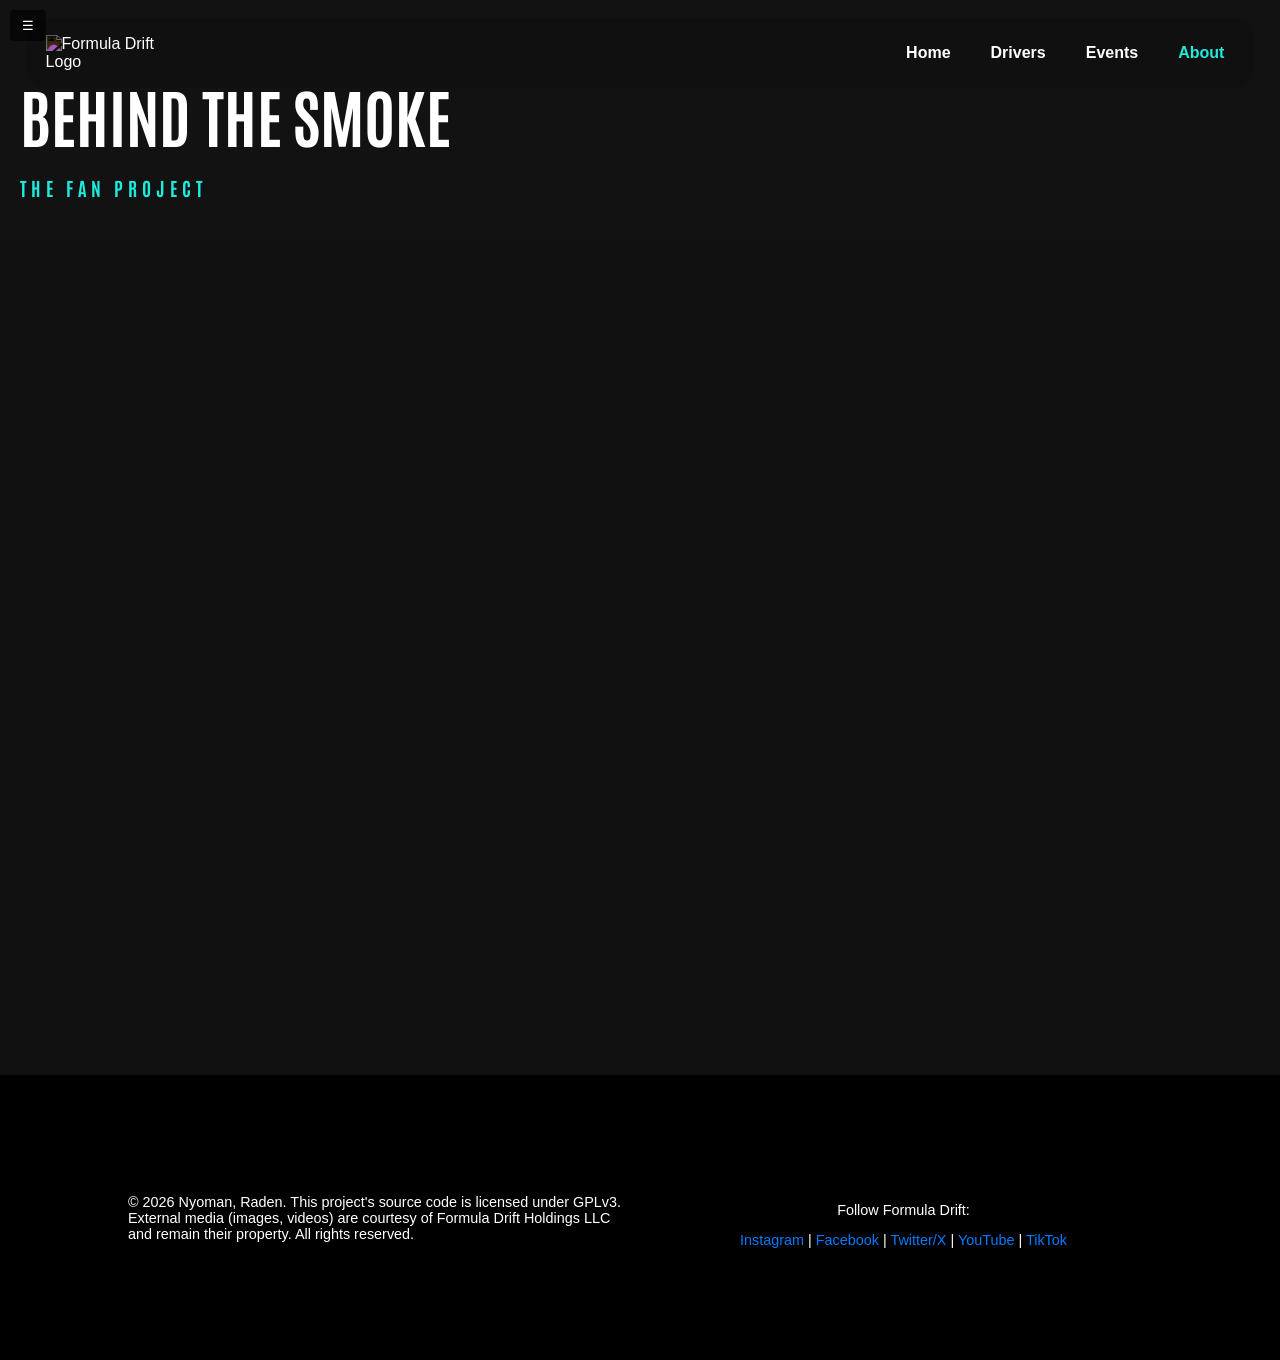
==== about.html @ e2583ee7 "Initial commit!" ====
<!--
    Formula Drift Fan Project, (C) 2026 Nyoman Raden
    This webpage is "free software": you can redistribute it and/or modify
    it under the terms of the GNU General Public License as published by
    the Free Software Foundation, either version 3 of the License, or
    (at your option) any later version.

    This webpage is distributed in the hope that it will be useful,
    but WITHOUT ANY WARRANTY; without even the implied warranty of
    MERCHANTABILITY or FITNESS FOR A PARTICULAR PURPOSE.  See the
    GNU General Public License for more details.

    You should have received a copy of the GNU General Public License
    along with this webpage source. If not, see <https://www.gnu.org/licenses/>.

    External media (images, videos) are courtesy of Formula Drift Holdings LLC
    and remain their property. All rights reserved.
-->

<!DOCTYPE html>
<html lang="en">
<head>
    <meta charset="UTF-8"/>
    <meta name="viewport" content="width=device-width, initial-scale=1.0">
    <title>Formula Drift - About</title>
    <link rel="stylesheet" href="styles.css"/>
    <link href="https://fonts.googleapis.com/css2?family=Antonio" rel="stylesheet"/>
    <script src="script.js" defer></script>
</head>
<body>
    <button id="menu-toggle">☰</button>
    <header>
        <nav>
            <img src="https://www.formulad.com/images/assets/logo.svg" alt="Formula Drift Logo"/>
            <ul>
                <li><a onclick="do_redirect(this.href)" href="index.html">Home</a></li>
                <li><a onclick="do_redirect(this.href)" href="drivers.html">Drivers</a></li>
                <li><a onclick="do_redirect(this.href)" href="events.html">Events</a></li>
                <li><a class="active" href="#">About</a></li>
            </ul>
        </nav>
    </header>

    <main>
        <section class="padding" id="about-hero">
            <h1 class="page-title">BEHIND THE SMOKE</h1>
            <h3 class="subtitle">THE FAN PROJECT</h3>
        </section>

        <section class="padding dark-section" id="our-mission-content">
            <div class="content-box">
                <h2 class="section-title">OUR MISSION</h2>
                <p class="section-text">
                    The Formula Drift Fan Project is a non-profit, open-source hub built by fans to showcase the sport of drifting. 
                    From the culture that fuels it, to the drivers who define it, and the events that keep the smoke rolling, this project documents Formula Drift in all its glory. 
                    Whether you're here to learn what drifting is, explore driver profiles, or relive recent battles, you're part of the community that cares.
                    We frequently update the site with new content, so check back often for the latest news and highlights from the world of Formula Drift.
                </p>
            </div>
        </section>

        <section class="padding dark-section" id="fd-mission-content">
            <div class="content-box">
                <h2 class="section-title">FORMULA DRIFT'S MISSION</h2>
                <p class="section-text">
                    Formula Drift's mission is to advance the sport of professional drifting by creating world-class competitions, engaging fans across the globe, and providing drivers with a platform to showcase their skill, style, and innovation.
                    The series strives to grow drifting as a motorsport while staying true to its grassroots origins, ensuring that every event delivers excitement across millions of viewers.
                </p>
            </div>
        </section>
    </main>

    <footer>
        <div class="driver-grid">
            <p>
            &copy; 2026 Nyoman, Raden. This project's source code is licensed under GPLv3.<br>
            External media (images, videos) are courtesy of Formula Drift Holdings LLC and remain their property. All rights reserved.
            </p>
            <div class="fd-socials">
                <p>Follow Formula Drift:</p>
                <a href="https://www.instagram.com/formulad" target="_blank">Instagram</a> |
                <a href="https://www.facebook.com/formulad" target="_blank">Facebook</a> |
                <a href="https://twitter.com/FormulaDrift" target="_blank">Twitter/X</a> |
                <a href="https://www.youtube.com/@formuladrift" target="_blank">YouTube</a> |
                <a href="https://www.tiktok.com/@formulad_official" target="_blank">TikTok</a>
            </div>
        </div>
    </footer>
</body>
</html>
---- styles.css ----
/*
    Formula Drift Fan Project, (C) 2026 Nyoman Raden
    This webpage is "free software": you can redistribute it and/or modify
    it under the terms of the GNU General Public License as published by
    the Free Software Foundation, either version 3 of the License, or
    (at your option) any later version.

    This webpage is distributed in the hope that it will be useful,
    but WITHOUT ANY WARRANTY; without even the implied warranty of
    MERCHANTABILITY or FITNESS FOR A PARTICULAR PURPOSE.  See the
    GNU General Public License for more details.

    You should have received a copy of the GNU General Public License
    along with this webpage source. If not, see <https://www.gnu.org/licenses/>.

    External media (images, videos) are courtesy of Formula Drift Holdings LLC
    and remain their property. All rights reserved.
*/

/* General Layout */
html, body {
    height: 100%;
    margin: 0;
    font-family: 'Calibri', sans-serif;
    scroll-behavior: smooth;
}

html { background-color: rgb(20,20,20); }

body {
    display: flex;
    flex-direction: column;
    min-height: 100vh;
    transition: opacity 0.4s ease-in-out;
}

main { 
    flex: 1;
    position: relative;
    background: rgb(0,0,0,0.1)
}

footer {
    background: rgb(0,0,0);
    padding: 5% 10%;
    color: #fff;
    font-size: 0.9rem;
    text-align: left;
}

div { opacity: 0; transition: opacity 0.4s ease-in-out; }
div.visible { opacity: 1; }

/* Header / Nav */
header {
    position: fixed;
    top: 2%;
    left: 2%;
    width: 96%;
    background: rgba(0,0,0,0.1);
    backdrop-filter: blur(5px);
    border-radius: 20px;
    z-index: 1000;
    transition: transform 0.2s ease-in-out, opacity 0.2s ease-in-out;
}

header.hidden {
  transform: translateY(-100%); opacity: 0; /* slide up out of view */
}

#menu-toggle {
    position: fixed;
    top: 10px;
    left: 10px;
    background: rgba(0,0,0,0.6);
    color: #fff;
    border: none;
    padding: 8px 12px;
    z-index: 1100; /* above header and everything */
    border-radius: 4px;
}

nav {
    display: flex;
    justify-content: space-between;
    align-items: center;
}

nav img { margin-left: 20px; width: 10%; filter: invert(1); }

nav ul {
    display: flex;
    flex-direction: row;
    list-style: none;
    padding: 0;
}

@media (max-width: 768px) {
    header { width: 20% !important; }
    nav ul { flex-direction: column; }
}

nav ul li { margin: 10px; padding-right: 20px; }

nav ul li a {
    color: #fff;
    font-weight: bold;
    transition: color 0.3s ease-in-out;
}

nav ul li a:hover,
nav ul li a.active { color: #1febdd; }

/* Typography */
h1, h2, h3 { font-family: 'Antonio', sans-serif; color: #fff; }
p, li { color: #fff; }

a { color: #007bff; text-decoration: none; transition: color 0.3s ease-in-out; }
a:hover { color: #1febdd; }

/* Utility */
.padding { padding: 20px; }
.spacer { height: 25vh; }
.full-spacer { height: 100vh; }
.nomargin { margin: 0; }
.dark-section { background-color: #111; }
.center-title { text-align: center; }

/* Section Titles */
.page-title { font-size: 4rem; margin-bottom: 0; }
.subtitle { color: #1febdd; letter-spacing: 5px; }
.section-title { font-size: 2.5rem; border-left: 5px solid #1febdd; padding-left: 20px; }
.section-text { font-size: 1.1rem; line-height: 1.8; opacity: 0.9; }
.content-box { max-width: 900px; margin: 0 auto; padding: 50px 0; }

/* Video Background Container (index.html) */
.hero {
    position: fixed;
    width: 100%;
    height: 100vh; /* full screen hero */
    overflow: hidden;
    z-index: -1;
}

.hero-spacer { color: rgba(0,0,0,0.1); } /* invisible but takes up space */

.video-background {
    position: absolute;
    top: 0; left: 0; right: 0; bottom: 0;
    width: 100%; height: 100%;
}

.video-background iframe {
    width: 100%; height: 100%;
    object-fit: cover;
    pointer-events: none;
}

.overlay {
    position: relative;
    display: flex;
    flex-direction: column;
    align-items: center;
    justify-content: center;
    height: 100%;
    background: rgba(0,0,0,0.6);
    text-align: center;
}

/* Custom Grid */
.driver-grid {
    display: grid;
    grid-template-columns: repeat(auto-fit, minmax(280px, 1fr));
    gap: 30px;
    padding: 40px 0;
}

.driver-card {
    position: relative;
    background: rgba(255,255,255,0.05);
    border: 1px solid rgba(255,255,255,0.1);
    border-radius: 15px;
    overflow: hidden;
    transition: transform 0.3s ease, box-shadow 0.3s ease;
    cursor: pointer;
}

.driver-card:hover {
    transform: translateY(-10px);
    border-color: #1febdd;
    box-shadow: 0 10px 30px rgba(31,235,221,0.2);
}

.driver-card img {
    width: 100%;
    height: 350px;
    object-fit: cover;
    filter: grayscale(40%);
    transition: filter 0.3s ease;
}

.driver-card:hover img { filter: grayscale(0%); }

.driver-info {
    padding: 20px;
    background: linear-gradient(to top, rgba(0,0,0,0.9), transparent);
    position: absolute;
    bottom: 0;
    width: 100%;
}

.driver-info h3 { margin: 0; font-size: 1.5rem; letter-spacing: 1px; }
.driver-info p { margin: 5px 0; font-size: 0.9rem; opacity: 0.8; }

.driver-number {
    position: absolute;
    top: 15px;
    right: 15px;
    background: #1febdd;
    color: #000;
    font-weight: bold;
    padding: 5px 12px;
    border-radius: 5px;
    font-family: 'Antonio', sans-serif;
    z-index: 2;
}

.country-tag { font-size: 0.8rem; color: #aaa; }

.event-main {
    color: #fff;
    border-radius: 8px;
    overflow: hidden;
    display: grid;
    grid-template-columns: 1fr 2fr 1fr;
    padding-bottom: 4%;
}

.event-main img {
    width: auto;
    height: auto;
    display: block;
}

.event-details {
    padding: 1rem;
}

.event-actions {
    padding: 0.8rem;
    background: #222;
    text-align: center;
}

.driver-overlay {
    position: fixed;
    width: 18%;
    height: 25%;
    background: rgba(0,0,0,0.85);
    color: #fff;
    padding: 10px;
    border-radius: 8px;
    display: none; /* hidden by default */
    z-index: 2000;
    cursor: pointer;
    text-align: center;
}

.driver-overlay img {
    max-width: 100%;
    max-height: 60%;
    padding-bottom: 10%;
}

.fd-socials {
  margin-top: 8px;
  font-size: 0.9rem;
  text-align: center;
}
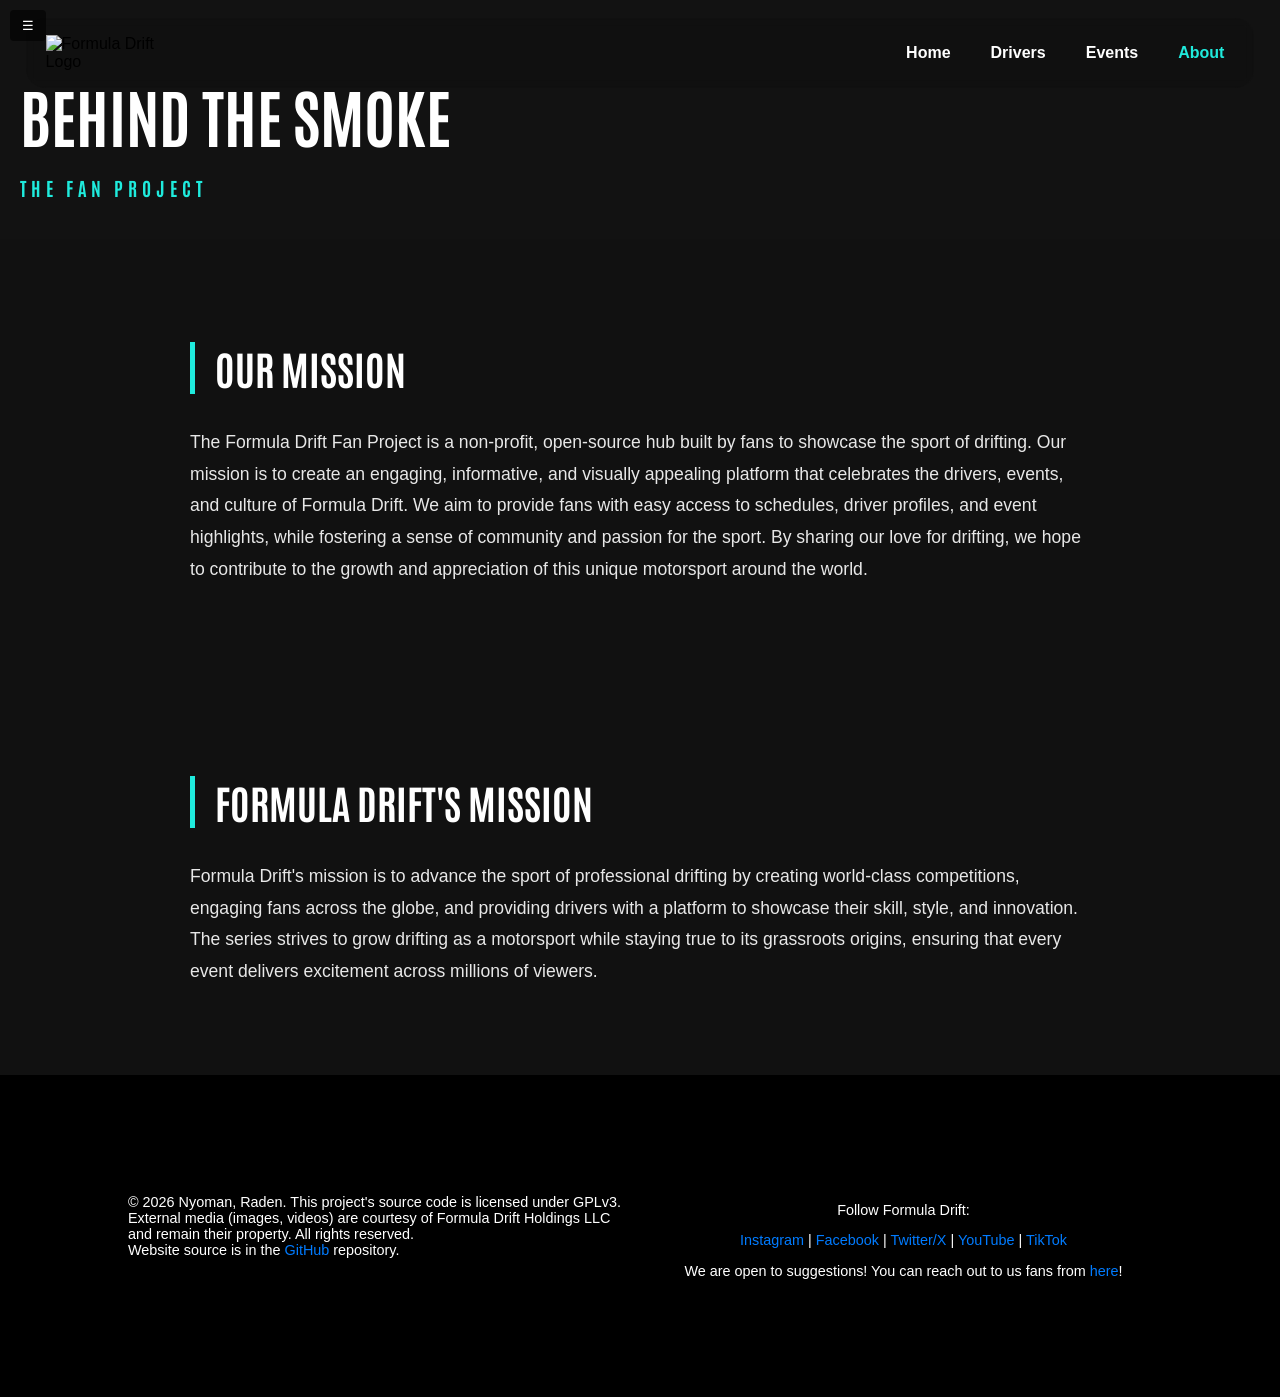
==== commit adec076a: "Fixed images disappearing (changed image sources) + numerous things - Updated drivers.html with over" ====
--- a/about.html
+++ b/about.html
@@ -31,7 +31,7 @@
     <button id="menu-toggle">☰</button>
     <header>
         <nav>
-            <img src="https://www.formulad.com/images/assets/logo.svg" alt="Formula Drift Logo"/>
+            <img src="https://www.formulad.com/fd-logo-white.svg" alt="Formula Drift Logo"/>
             <ul>
                 <li><a onclick="do_redirect(this.href)" href="index.html">Home</a></li>
                 <li><a onclick="do_redirect(this.href)" href="drivers.html">Drivers</a></li>
@@ -52,9 +52,9 @@
                 <h2 class="section-title">OUR MISSION</h2>
                 <p class="section-text">
                     The Formula Drift Fan Project is a non-profit, open-source hub built by fans to showcase the sport of drifting. 
-                    From the culture that fuels it, to the drivers who define it, and the events that keep the smoke rolling, this project documents Formula Drift in all its glory. 
-                    Whether you're here to learn what drifting is, explore driver profiles, or relive recent battles, you're part of the community that cares.
-                    We frequently update the site with new content, so check back often for the latest news and highlights from the world of Formula Drift.
+                    Our mission is to create an engaging, informative, and visually appealing platform that celebrates the drivers, events, and culture of Formula Drift.
+                    We aim to provide fans with easy access to schedules, driver profiles, and event highlights, while fostering a sense of community and passion for the sport. 
+                    By sharing our love for drifting, we hope to contribute to the growth and appreciation of this unique motorsport around the world.
                 </p>
             </div>
         </section>
@@ -74,7 +74,8 @@
         <div class="driver-grid">
             <p>
             &copy; 2026 Nyoman, Raden. This project's source code is licensed under GPLv3.<br>
-            External media (images, videos) are courtesy of Formula Drift Holdings LLC and remain their property. All rights reserved.
+            External media (images, videos) are courtesy of Formula Drift Holdings LLC and remain their property. All rights reserved.<br>
+            Website source is in the <a href="https://github.com/nelideven/formulad_fan_website" target="_blank">GitHub</a> repository.
             </p>
             <div class="fd-socials">
                 <p>Follow Formula Drift:</p>
@@ -83,6 +84,7 @@
                 <a href="https://twitter.com/FormulaDrift" target="_blank">Twitter/X</a> |
                 <a href="https://www.youtube.com/@formuladrift" target="_blank">YouTube</a> |
                 <a href="https://www.tiktok.com/@formulad_official" target="_blank">TikTok</a>
+                <p>We are open to suggestions! You can reach out to us fans from <a href="https://www.instagram.com/formula.drift.fanweb/" target="_blank">here</a>!</p>
             </div>
         </div>
     </footer>
--- a/styles.css
+++ b/styles.css
@@ -86,7 +86,7 @@
     align-items: center;
 }
 
-nav img { margin-left: 20px; width: 10%; filter: invert(1); }
+nav img { margin-left: 20px; width: 10%; }
 
 nav ul {
     display: flex;
@@ -186,9 +186,9 @@
 }
 
 .driver-card:hover {
-    transform: translateY(-10px);
+    transform: translateY(-2px);
+    transition: all 0.3s ease-in-out;
     border-color: #1febdd;
-    box-shadow: 0 10px 30px rgba(31,235,221,0.2);
 }
 
 .driver-card img {
@@ -273,7 +273,7 @@
 }
 
 .fd-socials {
-  margin-top: 8px;
-  font-size: 0.9rem;
-  text-align: center;
-}+    margin-top: 8px;
+    font-size: 0.9rem;
+    text-align: center;
+}
